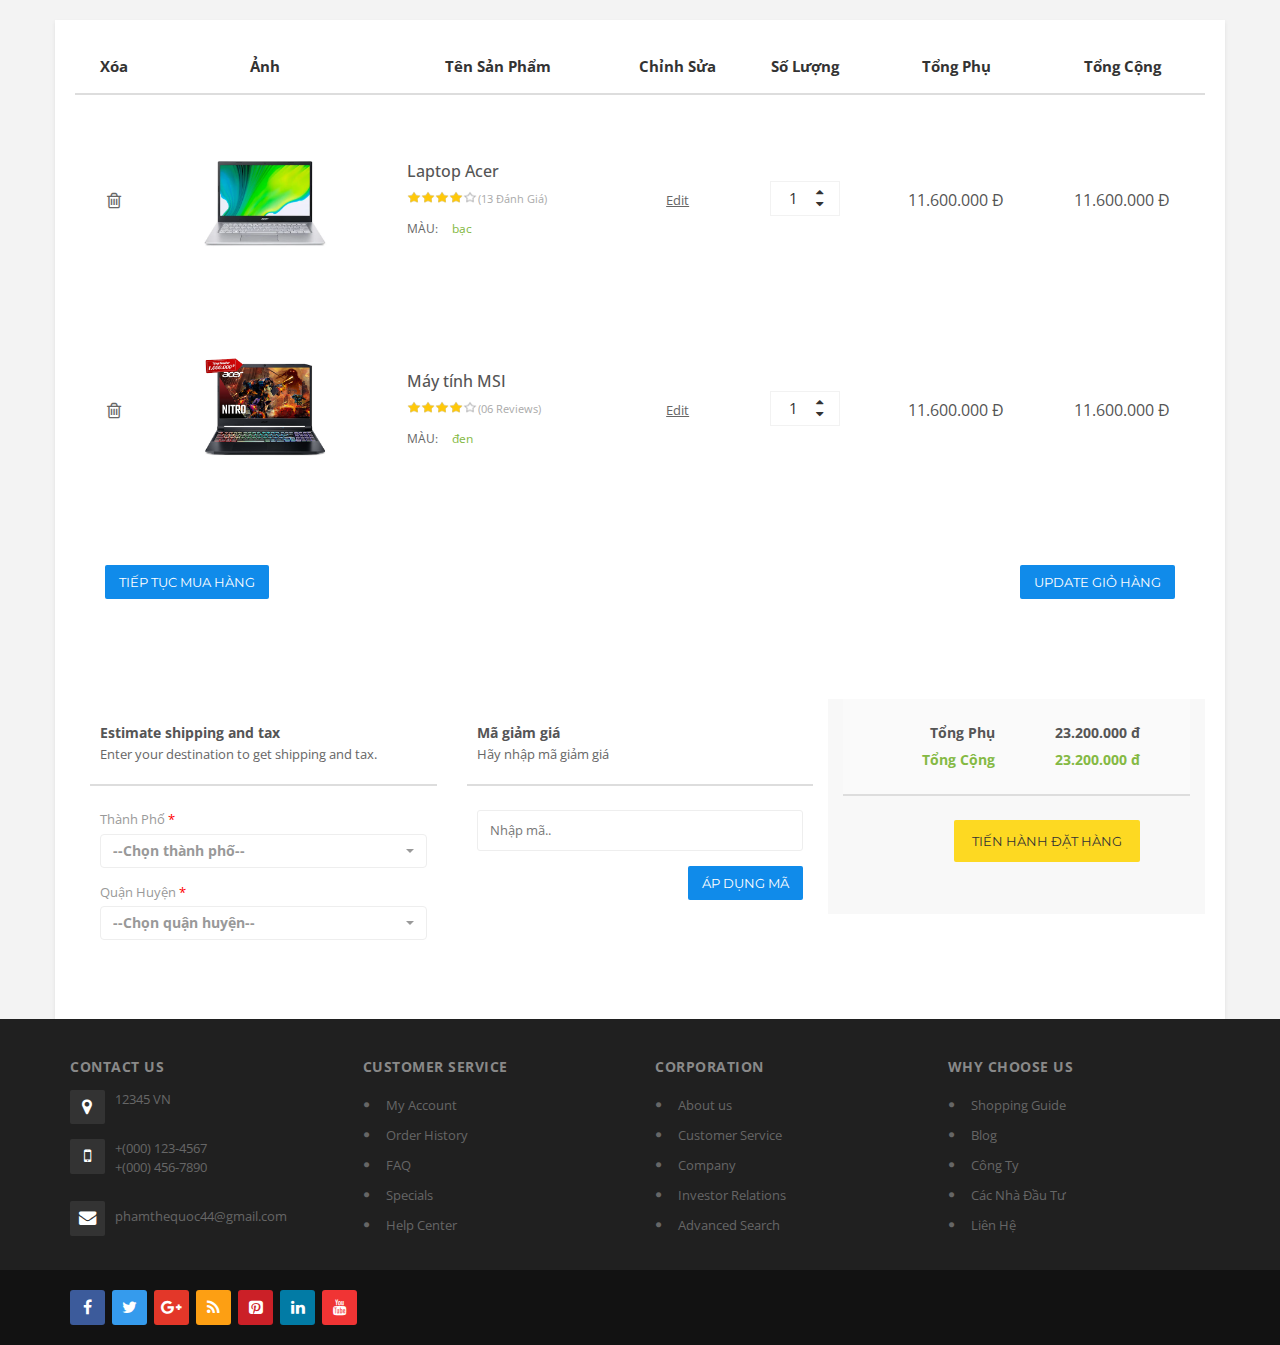
==== giohang.html @ 21e26d98 "them 1 so file hinh anh" ====
﻿<!DOCTYPE html>
<html lang="en">
	<head>
		<!-- Meta -->
		<meta charset="utf-8">
		<meta http-equiv="Content-Type" content="text/html; charset=UTF-8">
		<meta name="viewport" content="width=device-width, initial-scale=1.0, user-scalable=no">
		<meta name="description" content="">
		<meta name="author" content="">
	    <meta name="keywords" content="MediaCenter, Template, eCommerce">
	    <meta name="robots" content="all">

	    <title>Shop Laptop</title>

	    <!-- Bootstrap Core CSS -->
	    <link rel="stylesheet" href="assets\css\bootstrap.min.css">
	    
	    <!-- Customizable CSS -->
	    <link rel="stylesheet" href="assets\css\main.css">
	    <link rel="stylesheet" href="assets\css\blue.css">
	    <link rel="stylesheet" href="assets\css\owl.carousel.css">
		<link rel="stylesheet" href="assets\css\owl.transitions.css">
		<link rel="stylesheet" href="assets\css\animate.min.css">
		<link rel="stylesheet" href="assets\css\rateit.css">
		<link rel="stylesheet" href="assets\css\bootstrap-select.min.css">

		

		
		<!-- Icons/Glyphs -->
		<link rel="stylesheet" href="assets\css\font-awesome.css">

        <!-- Fonts --> 
		<link href='https://fonts.googleapis.com/css?family=Roboto:300,400,500,700' rel='stylesheet' type='text/css'>
		<link href='https://fonts.googleapis.com/css?family=Open+Sans:400,300,400italic,600,600italic,700,700italic,800' rel='stylesheet' type='text/css'>
        <link href='https://fonts.googleapis.com/css?family=Montserrat:400,700' rel='stylesheet' type='text/css'>


	</head>
    <body class="cnt-home">

<div class="body-content outer-top-xs">
	<div class="container">
		<div class="row ">
			<div class="shopping-cart">
				<div class="shopping-cart-table ">
	<div class="table-responsive">
		<table class="table">
			<thead>
				<tr>
					<th class="cart-romove item">Xóa</th>
					<th class="cart-description item">Ảnh</th>
					<th class="cart-product-name item">Tên Sản Phẩm</th>
					<th class="cart-edit item">Chỉnh Sửa</th>
					<th class="cart-qty item">Số Lượng</th>
					<th class="cart-sub-total item">Tổng Phụ</th>
					<th class="cart-total last-item">Tổng Cộng</th>
				</tr>
			</thead><!-- /thead -->
			<tfoot>
				<tr>
					<td colspan="7">
						<div class="shopping-cart-btn">
							<span class="">
								<a href="#" class="btn btn-upper btn-primary outer-left-xs">Tiếp tục mua hàng</a>
								<a href="#" class="btn btn-upper btn-primary pull-right outer-right-xs">Update Giỏ hàng</a>
							</span>
						</div><!-- /.shopping-cart-btn -->
					</td>
				</tr>
			</tfoot>
			<tbody>
				<tr>
					<td class="romove-item"><a href="#" title="cancel" class="icon"><i class="fa fa-trash-o"></i></a></td>
					<td class="cart-image">
						<a class="entry-thumbnail" href="thongtin.html">
						    <img src="assets/images/hot-deals/acer.webp" alt="">
						</a>
					</td>
					<td class="cart-product-name-info">
						<h4 class='cart-product-description'><a href="thongtin.html">Laptop Acer</a></h4>
						<div class="row">
							<div class="col-sm-4">
								<div class="rating rateit-small"></div>
							</div>
							<div class="col-sm-8">
								<div class="reviews">
									(13 Đánh Giá)
								</div>
							</div>
						</div><!-- /.row -->
						<div class="cart-product-info">
											<span class="product-color">Màu:<span>bạc</span></span>
						</div>
					</td>
					<td class="cart-product-edit"><a href="#" class="product-edit">Edit</a></td>
					<td class="cart-product-quantity">
						<div class="quant-input">
				                <div class="arrows">
				                  <div class="arrow plus gradient"><span class="ir"><i class="icon fa fa-sort-asc"></i></span></div>
				                  <div class="arrow minus gradient"><span class="ir"><i class="icon fa fa-sort-desc"></i></span></div>
				                </div>
				                <input type="text" value="1">
			              </div>
		            </td>
					<td class="cart-product-sub-total"><span class="cart-sub-total-price">11.600.000 đ</span></td>
					<td class="cart-product-grand-total"><span class="cart-grand-total-price">11.600.000 đ</span></td>
				</tr>
				<tr>
					<td class="romove-item"><a href="#" title="cancel" class="icon"><i class="fa fa-trash-o"></i></a></td>
					<td class="cart-image">
						<a class="entry-thumbnail" href="thongtin.html">
						    <img src="assets/images/hot-deals/hp240g8.webp" alt="">
						</a>
					</td>
					<td class="cart-product-name-info">
						<h4 class='cart-product-description'><a href="thongtin.html">Máy tính MSI</a></h4>
						<div class="row">
							<div class="col-sm-4">
								<div class="rating rateit-small"></div>
							</div>
							<div class="col-sm-8">
								<div class="reviews">
									(06 Reviews)
								</div>
							</div>
						</div><!-- /.row -->
						<div class="cart-product-info">
						<span class="product-color">màu:<span>đen</span></span>
						</div>
					</td>
					<td class="cart-product-edit"><a href="#" class="product-edit">Edit</a></td>
					<td class="cart-product-quantity">
						<div class="cart-quantity">
							<div class="quant-input">
				                <div class="arrows">
				                  <div class="arrow plus gradient"><span class="ir"><i class="icon fa fa-sort-asc"></i></span></div>
				                  <div class="arrow minus gradient"><span class="ir"><i class="icon fa fa-sort-desc"></i></span></div>
				                </div>
				                <input type="text" value="1">
			              </div>
			            </div>
		            </td>
					<td class="cart-product-sub-total"><span class="cart-sub-total-price">11.600.000 đ</span></td>
					<td class="cart-product-grand-total"><span class="cart-grand-total-price">11.600.000 đ</span></td>
				</tr>
			</tbody><!-- /tbody -->
		</table><!-- /table -->
	</div>
</div><!-- /.shopping-cart-table -->				<div class="col-md-4 col-sm-12 estimate-ship-tax">
	<table class="table">
		<thead>
			<tr>
				<th>
					<span class="estimate-title">Estimate shipping and tax</span>
					<p>Enter your destination to get shipping and tax.</p>
				</th>
			</tr>
		</thead><!-- /thead -->
		<tbody>
				<tr>
					<td>
						<div class="form-group">
							<label class="info-title control-label">Thành Phố <span>*</span></label>
							<select class="form-control unicase-form-control selectpicker">
								<option>--Chọn thành phố--</option>
								<option>Cần Thơ</option>
								<option>Đà Nẵng</option>
								<option>Đà Lạt</option>
								<option>Huế</option>
								<option>Mỹ Tho</option>
								<option>Quy Nhơn</option>
								<option>Rạch Giá</option>
								<option>Vũng Tàu</option>
							</select>
						</div>
						<div class="form-group">
							<label class="info-title control-label">Quận Huyện <span>*</span></label>
							<select class="form-control unicase-form-control selectpicker">
								<option>--Chọn quận huyện--</option>
								<option>Huyện Xuyên Mộc</option>
								<option>Thị xã Bà Rịa</option>
								<option>Huyện Long Điền</option>
								<option>Huyện Côn Đảo</option>
								<option>Huyện Tân Thành</option>
								<option>Huyện Châu Đức</option>
								<option>Huyện Đất Đỏ</option>
							</select>
						</div>						
					</td>
				</tr>
		</tbody>
	</table>
</div><!-- /.estimate-ship-tax -->

<div class="col-md-4 col-sm-12 estimate-ship-tax">
	<table class="table">
		<thead>
			<tr>
				<th>
					<span class="estimate-title">Mã giảm giá</span>
					<p>Hãy nhập mã giảm giá</p>
				</th>
			</tr>
		</thead>
		<tbody>
				<tr>
					<td>
						<div class="form-group">
							<input type="text" class="form-control unicase-form-control text-input" placeholder="Nhập mã..">
						</div>
						<div class="clearfix pull-right">
							<button type="submit" class="btn-upper btn btn-primary">ÁP DỤNG MÃ</button>
						</div>
					</td>
				</tr>
		</tbody><!-- /tbody -->
	</table><!-- /table -->
</div><!-- /.estimate-ship-tax -->

<div class="col-md-4 col-sm-12 cart-shopping-total">
	<table class="table">
		<thead>
			<tr>
				<th>
					<div class="cart-sub-total">
						Tổng Phụ<span class="inner-left-md">23.200.000 đ
						</span>
					</div>
					<div class="cart-grand-total">
						Tổng Cộng<span class="inner-left-md">23.200.000 đ
						</span>
					</div>
				</th>
			</tr>
		</thead><!-- /thead -->
		<tbody>
				<tr>
					<td>
						<div class="cart-checkout-btn pull-right">
							<button type="submit" class="btn btn-primary checkout-btn">TIẾN HÀNH ĐẶT HÀNG</button>
						</div>
					</td>
				</tr>
		</tbody><!-- /tbody -->
	</table><!-- /table -->
</div><!-- /.cart-shopping-total -->			</div><!-- /.shopping-cart -->
		</div> <!-- /.row -->
		</div><!-- /.body-content -->

<!-- ============================================================= FOOTER ============================================================= -->
<footer id="footer" class="footer color-bg">


    <div class="footer-bottom">
        <div class="container">
            <div class="row">
                <div class="col-xs-12 col-sm-6 col-md-3">
                    <div class="module-heading">
                        <h4 class="module-title">Contact Us</h4>
                    </div><!-- /.module-heading -->

                    <div class="module-body">
        <ul class="toggle-footer" style="">
            <li class="media">
                <div class="pull-left">
                     <span class="icon fa-stack fa-lg">
                            <i class="fa fa-map-marker fa-stack-1x fa-inverse"></i>
                    </span>
                </div>
                <div class="media-body">
                    <p>12345 VN</p>
                </div>
            </li>

              <li class="media">
                <div class="pull-left">
                     <span class="icon fa-stack fa-lg">
                      <i class="fa fa-mobile fa-stack-1x fa-inverse"></i>
                    </span>
                </div>
                <div class="media-body">
                    <p>+(000) 123-4567<br>+(000) 456-7890</p>
                </div>
            </li>

              <li class="media">
                <div class="pull-left">
                     <span class="icon fa-stack fa-lg">
                      <i class="fa fa-envelope fa-stack-1x fa-inverse"></i>
                    </span>
                </div>
                <div class="media-body">
                    <span><a href="#">phamthequoc44@gmail.com</a></span>
                </div>
            </li>
              
            </ul>
    </div><!-- /.module-body -->
                </div><!-- /.col -->

                <div class="col-xs-12 col-sm-6 col-md-3">
                    <div class="module-heading">
                        <h4 class="module-title">Customer Service</h4>
                    </div><!-- /.module-heading -->

                    <div class="module-body">
                        <ul class='list-unstyled'>
                            <li class="first"><a href="#" title="Contact us">My Account</a></li>
                <li><a href="#" title="About us">Order History</a></li>
                <li><a href="#" title="faq">FAQ</a></li>
                <li><a href="#" title="Popular Searches">Specials</a></li>
                <li class="last"><a href="#" title="Where is my order?">Help Center</a></li>
                        </ul>
                    </div><!-- /.module-body -->
                </div><!-- /.col -->

                <div class="col-xs-12 col-sm-6 col-md-3">
                    <div class="module-heading">
                        <h4 class="module-title">Corporation</h4>
                    </div><!-- /.module-heading -->

                    <div class="module-body">
                        <ul class='list-unstyled'>
                          <li class="first"><a title="Your Account" href="#">About us</a></li>
                <li><a title="Information" href="#">Customer Service</a></li>
                <li><a title="Addresses" href="#">Company</a></li>
                <li><a title="Addresses" href="#">Investor Relations</a></li>
                <li class="last"><a title="Orders History" href="#">Advanced Search</a></li>
                        </ul>
                    </div><!-- /.module-body -->
                </div><!-- /.col -->

                <div class="col-xs-12 col-sm-6 col-md-3">
                    <div class="module-heading">
                        <h4 class="module-title">Why Choose Us</h4>
                    </div><!-- /.module-heading -->

                    <div class="module-body">
                        <ul class='list-unstyled'>
                            <li class="first"><a href="#" title="About us">Shopping Guide</a></li>
                <li><a href="#" title="Blog">Blog</a></li>
                <li><a href="#" title="Company">Công Ty</a></li>
                <li><a href="#" title="Investor Relations">Các Nhà Đầu Tư</a></li>
                <li class=" last"><a href="contact.html" title="Suppliers">Liên Hệ</a></li>
                        </ul>
                    </div><!-- /.module-body -->
                </div>
            </div>
        </div>
    </div>

    <div class="copyright-bar">
        <div class="container">
            <div class="col-xs-12 col-sm-6 no-padding social">
                <ul class="link">
                  <li class="fb pull-left"><a target="_blank" rel="nofollow" href="#" title="Facebook"></a></li>
                  <li class="tw pull-left"><a target="_blank" rel="nofollow" href="#" title="Twitter"></a></li>
                  <li class="googleplus pull-left"><a target="_blank" rel="nofollow" href="#" title="GooglePlus"></a></li>
                  <li class="rss pull-left"><a target="_blank" rel="nofollow" href="#" title="RSS"></a></li>
                  <li class="pintrest pull-left"><a target="_blank" rel="nofollow" href="#" title="PInterest"></a></li>
                  <li class="linkedin pull-left"><a target="_blank" rel="nofollow" href="#" title="Linkedin"></a></li>
                  <li class="youtube pull-left"><a target="_blank" rel="nofollow" href="#" title="Youtube"></a></li>
                </ul>
            </div>
            <!-- <div class="col-xs-12 col-sm-6 no-padding">
                <div class="clearfix payment-methods"> -->
                    <!-- <ul>
                        <li><img src="assets\images\payments\1.png" alt=""></li>
                        <li><img src="assets\images\payments\2.png" alt=""></li>
                        <li><img src="assets\images\payments\3.png" alt=""></li>
                        <li><img src="assets\images\payments\4.png" alt=""></li>
                        <li><img src="assets\images\payments\5.png" alt=""></li>
                    </ul> -->
                </div><!-- /.payment-methods -->
            </div>
        </div>
    </div>
</footer>
<!-- ============================================================= FOOTER : END============================================================= -->


	<!-- For demo purposes – can be removed on production -->
	
	
	<!-- For demo purposes – can be removed on production : End -->

	<!-- JavaScripts placed at the end of the document so the pages load faster -->
	<script src="assets\js\jquery-1.11.1.min.js"></script>
	
	<script src="assets\js\bootstrap.min.js"></script>
	
	<script src="assets\js\bootstrap-hover-dropdown.min.js"></script>
	<script src="assets\js\owl.carousel.min.js"></script>
	
	<script src="assets\js\echo.min.js"></script>
	<script src="assets\js\jquery.easing-1.3.min.js"></script>
	<script src="assets\js\bootstrap-slider.min.js"></script>
    <script src="assets\js\jquery.rateit.min.js"></script>
    <script type="text/javascript" src="assets\js\lightbox.min.js"></script>
    <script src="assets\js\bootstrap-select.min.js"></script>
    <script src="assets\js\wow.min.js"></script>
	<script src="assets\js\scripts.js"></script>

	

	

</body>
</html>
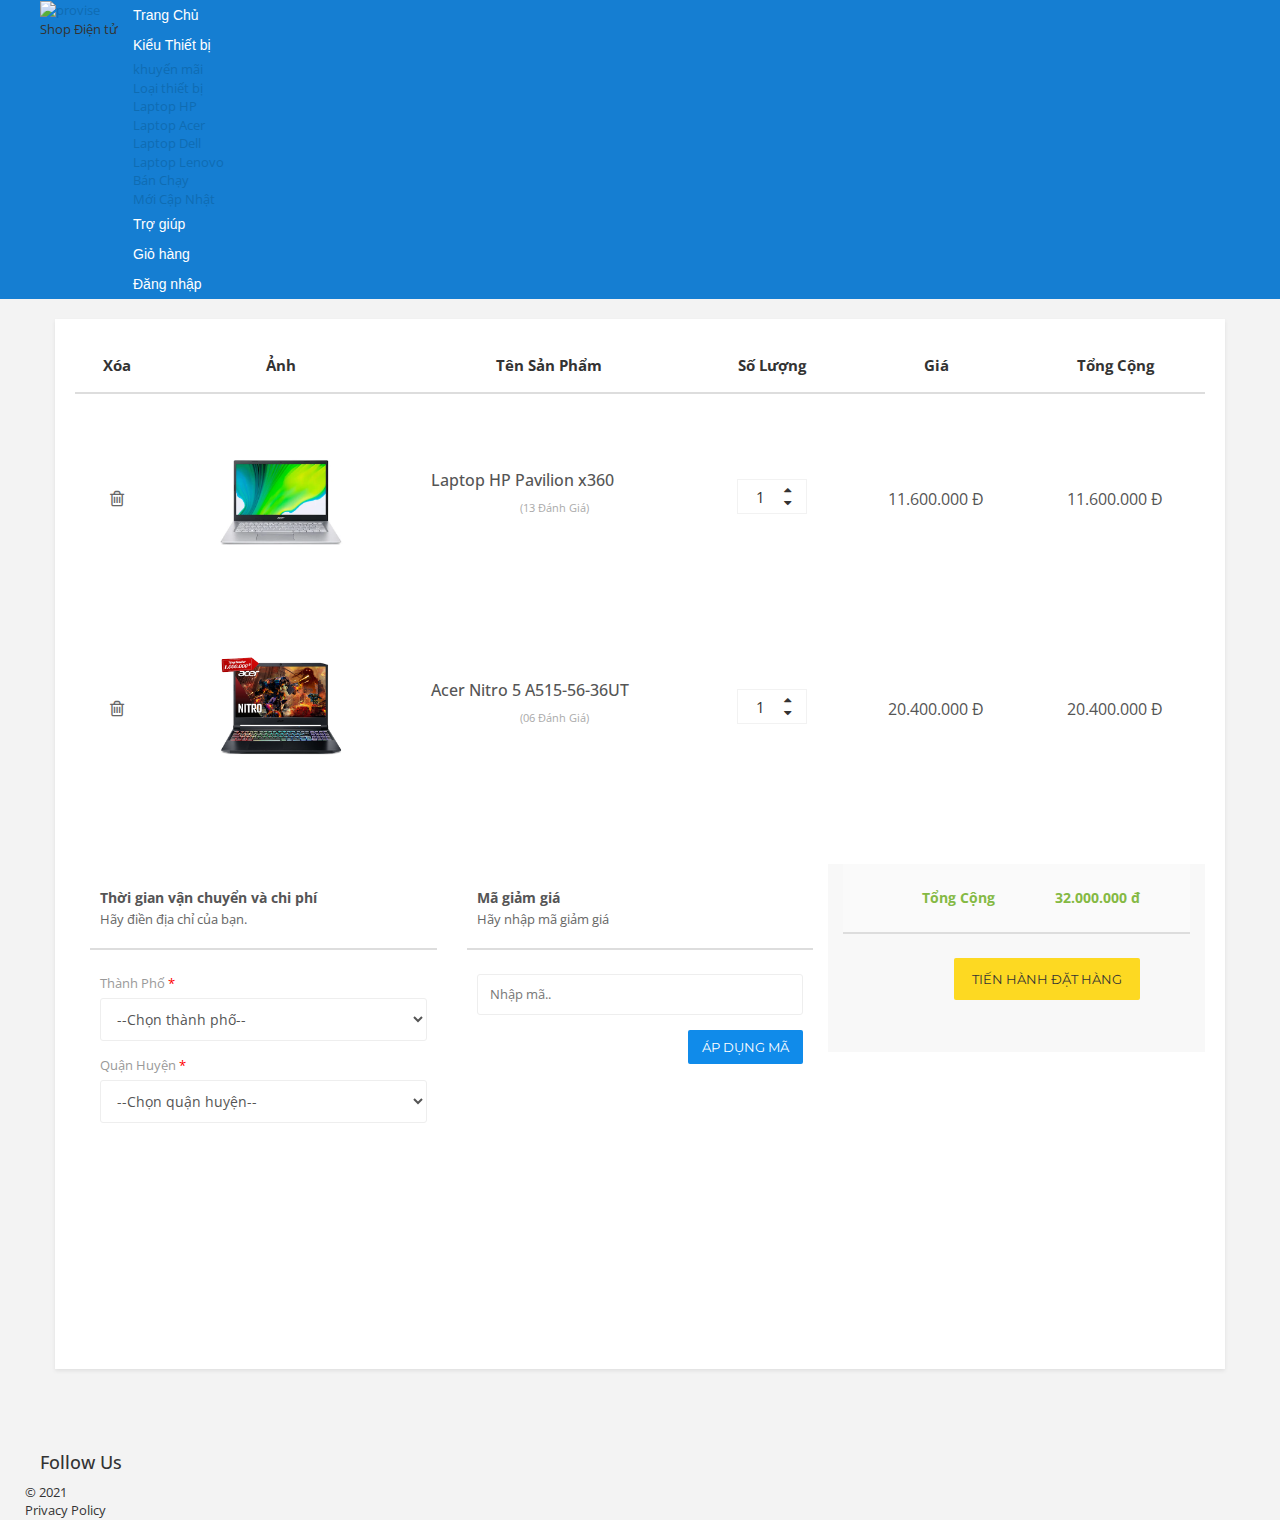
==== commit 476d296f: "them header logo va footer" ====
--- a/giohang.html
+++ b/giohang.html
@@ -1,4 +1,4 @@
-﻿<!DOCTYPE html>
+<!DOCTYPE html>
 <html lang="en">
 	<head>
 		<!-- Meta -->
@@ -35,10 +35,84 @@
 		<link href='https://fonts.googleapis.com/css?family=Open+Sans:400,300,400italic,600,600italic,700,700italic,800' rel='stylesheet' type='text/css'>
         <link href='https://fonts.googleapis.com/css?family=Montserrat:400,700' rel='stylesheet' type='text/css'>
 
-
+		<style>
+			.logo_h__txt,.logo_link{font:normal 48px/30px Arial,Helvetica,sans-serif;color:#ffffff;}
+			.sf-menu>li>a{font:normal 14px/30px "Trebuchet MS",Arial,Helvetica,sans-serif;color:#ffffff;}
+			.nav.footer-nav a{font:normal 12px/30px Arial,Helvetica,sans-serif;color:#80878e;}
+			.logo_h__img{
+	text-align:center;
+	
+}
+		</style>
 	</head>
     <body class="cnt-home">
-
+		
+		<!-- ============================================== HEADER ============================================== -->
+			<div id="motopress-main" class="main-holder">
+				<header class="motopress-wrapper header">
+					<div class="container">
+						<div class="row">
+							<div class="span12">
+								<div class="header_top">
+									<div class="row">
+										
+									</div>
+								</div>
+								<div class="row">
+									<div class="col-4"> 
+										<div class="logo pull-left" id="logo">
+											<a href="#" class=" logo_h__img">
+												<img src="../hinhanh/header/logo.png" alt="provise" title="provise">
+											</a>
+											<p class="logo_tagline">Shop Điện tử</p> 
+										</div>
+									</div>
+									<div class="col-md-3">
+		 
+										<nav class="nav nav__primary clearfix ">
+											<ul id="topnav" class="sf-menu">
+												<li id="menu-item-1807" class="menu-item current_page_item">
+													<a href="#">Trang Chủ</a>
+												</li>
+												
+												<li id="menu-item-1808" class="menu-item menu-item-type-post_type menu-item-object-page menu-item-has-children"><a href="#">Kiểu Thiết bị</a>
+													<ul class="sub-menu">
+														<li id="menu-item-1815" class="menu-item"><a href="kieu.html">khuyến mãi</a></li>
+														<li id="menu-item-1814" class="menu-item menu-item-type-post_type menu-item-object-page menu-item-has-children"><a href="#">Loại thiết bị</a>
+															<ul class="sub-menu">
+															<li id="menu-item-1883" class="menu-item"><a href="kieu.html">Laptop HP</a></li>
+															<li id="menu-item-1882" class="menu-item"><a href="kieu.html">Laptop Acer</a></li>
+															<li id="menu-item-1881" class="menu-item"><a href="kieu.html">Laptop Dell</a></li>
+															<li id="menu-item-1881" class="menu-item"><a href="kieu.html">Laptop Lenovo</a></li>
+															</ul>
+														</li>
+														<li id="menu-item-1813" class="menu-item"><a href="kieu.html">Bán Chạy</a></li>
+														<li id="menu-item-1813" class="menu-item"><a href="kieu.html">Mới Cập Nhật</a></li>
+													</ul>
+												</li>
+												<li id="menu-item-1809" class="menu-item"><a href="contact.html">Trợ giúp</a></li>
+												<li id="menu-item-1804" class="menu-item"><a href="giohang.html">Giỏ hàng</a></li>
+												<li id="menu-item-1810" class="menu-item">
+													<a href="dangnhap.html">Đăng nhập</a>
+												</li>
+											</ul>
+											
+										</nav>
+										
+									</div>
+								</div>
+							</div>
+						</div>
+					</div>
+					<script>
+						function changeClass(){
+							document.getElementById ('topnav'). classList.toggle ('dlb');
+						}
+						window.onload = function(){
+						document.getElementById("logo").addEventListener( 'click', changeClass);
+			}
+					</script>
+				</header>
 <div class="body-content outer-top-xs">
 	<div class="container">
 		<div class="row ">
@@ -51,24 +125,13 @@
 					<th class="cart-romove item">Xóa</th>
 					<th class="cart-description item">Ảnh</th>
 					<th class="cart-product-name item">Tên Sản Phẩm</th>
-					<th class="cart-edit item">Chỉnh Sửa</th>
+					 
 					<th class="cart-qty item">Số Lượng</th>
-					<th class="cart-sub-total item">Tổng Phụ</th>
+					<th class="cart-sub-total item">Giá</th>
 					<th class="cart-total last-item">Tổng Cộng</th>
 				</tr>
 			</thead><!-- /thead -->
-			<tfoot>
-				<tr>
-					<td colspan="7">
-						<div class="shopping-cart-btn">
-							<span class="">
-								<a href="#" class="btn btn-upper btn-primary outer-left-xs">Tiếp tục mua hàng</a>
-								<a href="#" class="btn btn-upper btn-primary pull-right outer-right-xs">Update Giỏ hàng</a>
-							</span>
-						</div><!-- /.shopping-cart-btn -->
-					</td>
-				</tr>
-			</tfoot>
+			
 			<tbody>
 				<tr>
 					<td class="romove-item"><a href="#" title="cancel" class="icon"><i class="fa fa-trash-o"></i></a></td>
@@ -78,7 +141,8 @@
 						</a>
 					</td>
 					<td class="cart-product-name-info">
-						<h4 class='cart-product-description'><a href="thongtin.html">Laptop Acer</a></h4>
+						<h4 class='cart-product-description'><a href="thongtin.html">Laptop HP Pavilion x360
+						</a></h4>
 						<div class="row">
 							<div class="col-sm-4">
 								<div class="rating rateit-small"></div>
@@ -90,10 +154,10 @@
 							</div>
 						</div><!-- /.row -->
 						<div class="cart-product-info">
-											<span class="product-color">Màu:<span>bạc</span></span>
-						</div>
-					</td>
-					<td class="cart-product-edit"><a href="#" class="product-edit">Edit</a></td>
+											 
+						</div>
+					</td>
+					 
 					<td class="cart-product-quantity">
 						<div class="quant-input">
 				                <div class="arrows">
@@ -114,22 +178,22 @@
 						</a>
 					</td>
 					<td class="cart-product-name-info">
-						<h4 class='cart-product-description'><a href="thongtin.html">Máy tính MSI</a></h4>
+						<h4 class='cart-product-description'><a href="thongtin.html">Acer Nitro 5 A515-56-36UT</a></h4>
 						<div class="row">
 							<div class="col-sm-4">
 								<div class="rating rateit-small"></div>
 							</div>
 							<div class="col-sm-8">
 								<div class="reviews">
-									(06 Reviews)
+									(06 Đánh Giá)
 								</div>
 							</div>
 						</div><!-- /.row -->
 						<div class="cart-product-info">
-						<span class="product-color">màu:<span>đen</span></span>
-						</div>
-					</td>
-					<td class="cart-product-edit"><a href="#" class="product-edit">Edit</a></td>
+						 
+						</div>
+					</td>
+					 
 					<td class="cart-product-quantity">
 						<div class="cart-quantity">
 							<div class="quant-input">
@@ -141,8 +205,8 @@
 			              </div>
 			            </div>
 		            </td>
-					<td class="cart-product-sub-total"><span class="cart-sub-total-price">11.600.000 đ</span></td>
-					<td class="cart-product-grand-total"><span class="cart-grand-total-price">11.600.000 đ</span></td>
+					<td class="cart-product-sub-total"><span class="cart-sub-total-price">20.400.000 đ</span></td>
+					<td class="cart-product-grand-total"><span class="cart-grand-total-price">20.400.000 đ</span></td>
 				</tr>
 			</tbody><!-- /tbody -->
 		</table><!-- /table -->
@@ -152,8 +216,8 @@
 		<thead>
 			<tr>
 				<th>
-					<span class="estimate-title">Estimate shipping and tax</span>
-					<p>Enter your destination to get shipping and tax.</p>
+					<span class="estimate-title">Thời gian vận chuyển và chi phí</span>
+					<p>Hãy điền địa chỉ của bạn.</p>
 				</th>
 			</tr>
 		</thead><!-- /thead -->
@@ -190,8 +254,9 @@
 					</td>
 				</tr>
 		</tbody>
-	</table>
+	</table><br><br><br><br><br><br><br><br><br>
 </div><!-- /.estimate-ship-tax -->
+
 
 <div class="col-md-4 col-sm-12 estimate-ship-tax">
 	<table class="table">
@@ -223,12 +288,9 @@
 		<thead>
 			<tr>
 				<th>
-					<div class="cart-sub-total">
-						Tổng Phụ<span class="inner-left-md">23.200.000 đ
-						</span>
-					</div>
+				
 					<div class="cart-grand-total">
-						Tổng Cộng<span class="inner-left-md">23.200.000 đ
+						Tổng Cộng<span class="inner-left-md">32.000.000 đ
 						</span>
 					</div>
 				</th>
@@ -242,141 +304,65 @@
 						</div>
 					</td>
 				</tr>
+				
 		</tbody><!-- /tbody -->
+		
 	</table><!-- /table -->
 </div><!-- /.cart-shopping-total -->			</div><!-- /.shopping-cart -->
-		</div> <!-- /.row -->
-		</div><!-- /.body-content -->
+</div> <!-- /.row -->
+</div><!-- /.body-content -->
+
+<br>
+<br>
+<br>
+<br>
 
 <!-- ============================================================= FOOTER ============================================================= -->
-<footer id="footer" class="footer color-bg">
-
-
-    <div class="footer-bottom">
-        <div class="container">
-            <div class="row">
-                <div class="col-xs-12 col-sm-6 col-md-3">
-                    <div class="module-heading">
-                        <h4 class="module-title">Contact Us</h4>
-                    </div><!-- /.module-heading -->
-
-                    <div class="module-body">
-        <ul class="toggle-footer" style="">
-            <li class="media">
-                <div class="pull-left">
-                     <span class="icon fa-stack fa-lg">
-                            <i class="fa fa-map-marker fa-stack-1x fa-inverse"></i>
-                    </span>
-                </div>
-                <div class="media-body">
-                    <p>12345 VN</p>
-                </div>
-            </li>
-
-              <li class="media">
-                <div class="pull-left">
-                     <span class="icon fa-stack fa-lg">
-                      <i class="fa fa-mobile fa-stack-1x fa-inverse"></i>
-                    </span>
-                </div>
-                <div class="media-body">
-                    <p>+(000) 123-4567<br>+(000) 456-7890</p>
-                </div>
-            </li>
-
-              <li class="media">
-                <div class="pull-left">
-                     <span class="icon fa-stack fa-lg">
-                      <i class="fa fa-envelope fa-stack-1x fa-inverse"></i>
-                    </span>
-                </div>
-                <div class="media-body">
-                    <span><a href="#">phamthequoc44@gmail.com</a></span>
-                </div>
-            </li>
-              
-            </ul>
-    </div><!-- /.module-body -->
-                </div><!-- /.col -->
-
-                <div class="col-xs-12 col-sm-6 col-md-3">
-                    <div class="module-heading">
-                        <h4 class="module-title">Customer Service</h4>
-                    </div><!-- /.module-heading -->
-
-                    <div class="module-body">
-                        <ul class='list-unstyled'>
-                            <li class="first"><a href="#" title="Contact us">My Account</a></li>
-                <li><a href="#" title="About us">Order History</a></li>
-                <li><a href="#" title="faq">FAQ</a></li>
-                <li><a href="#" title="Popular Searches">Specials</a></li>
-                <li class="last"><a href="#" title="Where is my order?">Help Center</a></li>
-                        </ul>
-                    </div><!-- /.module-body -->
-                </div><!-- /.col -->
-
-                <div class="col-xs-12 col-sm-6 col-md-3">
-                    <div class="module-heading">
-                        <h4 class="module-title">Corporation</h4>
-                    </div><!-- /.module-heading -->
-
-                    <div class="module-body">
-                        <ul class='list-unstyled'>
-                          <li class="first"><a title="Your Account" href="#">About us</a></li>
-                <li><a title="Information" href="#">Customer Service</a></li>
-                <li><a title="Addresses" href="#">Company</a></li>
-                <li><a title="Addresses" href="#">Investor Relations</a></li>
-                <li class="last"><a title="Orders History" href="#">Advanced Search</a></li>
-                        </ul>
-                    </div><!-- /.module-body -->
-                </div><!-- /.col -->
-
-                <div class="col-xs-12 col-sm-6 col-md-3">
-                    <div class="module-heading">
-                        <h4 class="module-title">Why Choose Us</h4>
-                    </div><!-- /.module-heading -->
-
-                    <div class="module-body">
-                        <ul class='list-unstyled'>
-                            <li class="first"><a href="#" title="About us">Shopping Guide</a></li>
-                <li><a href="#" title="Blog">Blog</a></li>
-                <li><a href="#" title="Company">Công Ty</a></li>
-                <li><a href="#" title="Investor Relations">Các Nhà Đầu Tư</a></li>
-                <li class=" last"><a href="contact.html" title="Suppliers">Liên Hệ</a></li>
-                        </ul>
-                    </div><!-- /.module-body -->
-                </div>
-            </div>
-        </div>
-    </div>
-
-    <div class="copyright-bar">
-        <div class="container">
-            <div class="col-xs-12 col-sm-6 no-padding social">
-                <ul class="link">
-                  <li class="fb pull-left"><a target="_blank" rel="nofollow" href="#" title="Facebook"></a></li>
-                  <li class="tw pull-left"><a target="_blank" rel="nofollow" href="#" title="Twitter"></a></li>
-                  <li class="googleplus pull-left"><a target="_blank" rel="nofollow" href="#" title="GooglePlus"></a></li>
-                  <li class="rss pull-left"><a target="_blank" rel="nofollow" href="#" title="RSS"></a></li>
-                  <li class="pintrest pull-left"><a target="_blank" rel="nofollow" href="#" title="PInterest"></a></li>
-                  <li class="linkedin pull-left"><a target="_blank" rel="nofollow" href="#" title="Linkedin"></a></li>
-                  <li class="youtube pull-left"><a target="_blank" rel="nofollow" href="#" title="Youtube"></a></li>
-                </ul>
-            </div>
-            <!-- <div class="col-xs-12 col-sm-6 no-padding">
-                <div class="clearfix payment-methods"> -->
-                    <!-- <ul>
-                        <li><img src="assets\images\payments\1.png" alt=""></li>
-                        <li><img src="assets\images\payments\2.png" alt=""></li>
-                        <li><img src="assets\images\payments\3.png" alt=""></li>
-                        <li><img src="assets\images\payments\4.png" alt=""></li>
-                        <li><img src="assets\images\payments\5.png" alt=""></li>
-                    </ul> -->
-                </div><!-- /.payment-methods -->
-            </div>
-        </div>
-    </div>
+<footer class="motopress-wrapper footer">
+	<div class="container">
+		<div class="row">
+			<div class="col-12">
+				<div class="row footer-widgets">
+					<div class="col-4">
+						<div >
+							<div id="social_networks-2">
+								<h4>Follow Us</h4>							 
+								<ul class="social">
+									<li class="social_li">
+										<a class="share-icon share-facebook" target="_blank" href="http://www.facebook.com/sharer.php?u=http://jssor.com" title="Share on Facebook"></a>
+									</li>
+									<li class="social_li">
+										<a class="share-icon share-twitter" target="_blank" href="http://twitter.com/share?url=http://jssor.com&text=JavaScript%20jQuery%20Image%20Slider/Slideshow/Carousel/Gallery/Banner%20html%20TOUCH%20SWIPE%20Responsive" title="Share on Twitter"></a>
+				
+									</li>
+									<li class="social_li">
+										<a class="share-icon share-linkedin" target="_blank" href="http://www.linkedin.com/shareArticle?mini=true&url=http://jssor.com" title="Share on LinkedIn"></a>
+				
+									</li>
+									<li class="social_li">
+										<a class="share-icon share-stumbleupon" target="_blank" href="http://www.stumbleupon.com/submit?url=http://jssor.com&title=JavaScript%20jQuery%20Image%20Slider/Slideshow/Carousel/Gallery/Banner%20html%20TOUCH%20SWIPE%20Responsive" title="Share on StumbleUpon"></a>
+				
+									</li>
+									<li class="social_li">
+										<a class="share-icon share-email" target="_blank" href="mailto:?Subject=Jssor%20Slider&Body=Highly%20recommended%20JavaScript%20jQuery%20Image%20Slider/Slideshow/Carousel/Gallery/Banner%20html%20TOUCH%20SWIPE%20Responsive%20http://jssor.com" title="Share by Email"></a>
+			
+									</li>
+								</ul>							 
+							</div> 
+						</div>
+						<div class="row">
+							<div id="footer-text" class="footer-text">
+								 &copy; 2021<br/>
+								Privacy Policy			 
+							</div> 
+						</div>
+					</div>					
+				</div>
+			</div>
+		</div>
+	</div>
 </footer>
+
 <!-- ============================================================= FOOTER : END============================================================= -->
 
 
@@ -386,7 +372,7 @@
 	<!-- For demo purposes – can be removed on production : End -->
 
 	<!-- JavaScripts placed at the end of the document so the pages load faster -->
-	<script src="assets\js\jquery-1.11.1.min.js"></script>
+	<script src="assets\js\jquery-1.9.1.min.js"></script>
 	
 	<script src="assets\js\bootstrap.min.js"></script>
 	
@@ -403,6 +389,7 @@
 	<script src="assets\js\scripts.js"></script>
 
 	
+	<link rel='stylesheet' id='theme52702-css' href='../css/main-style.css' type='text/css' media='all'/>	
 
 	
 
